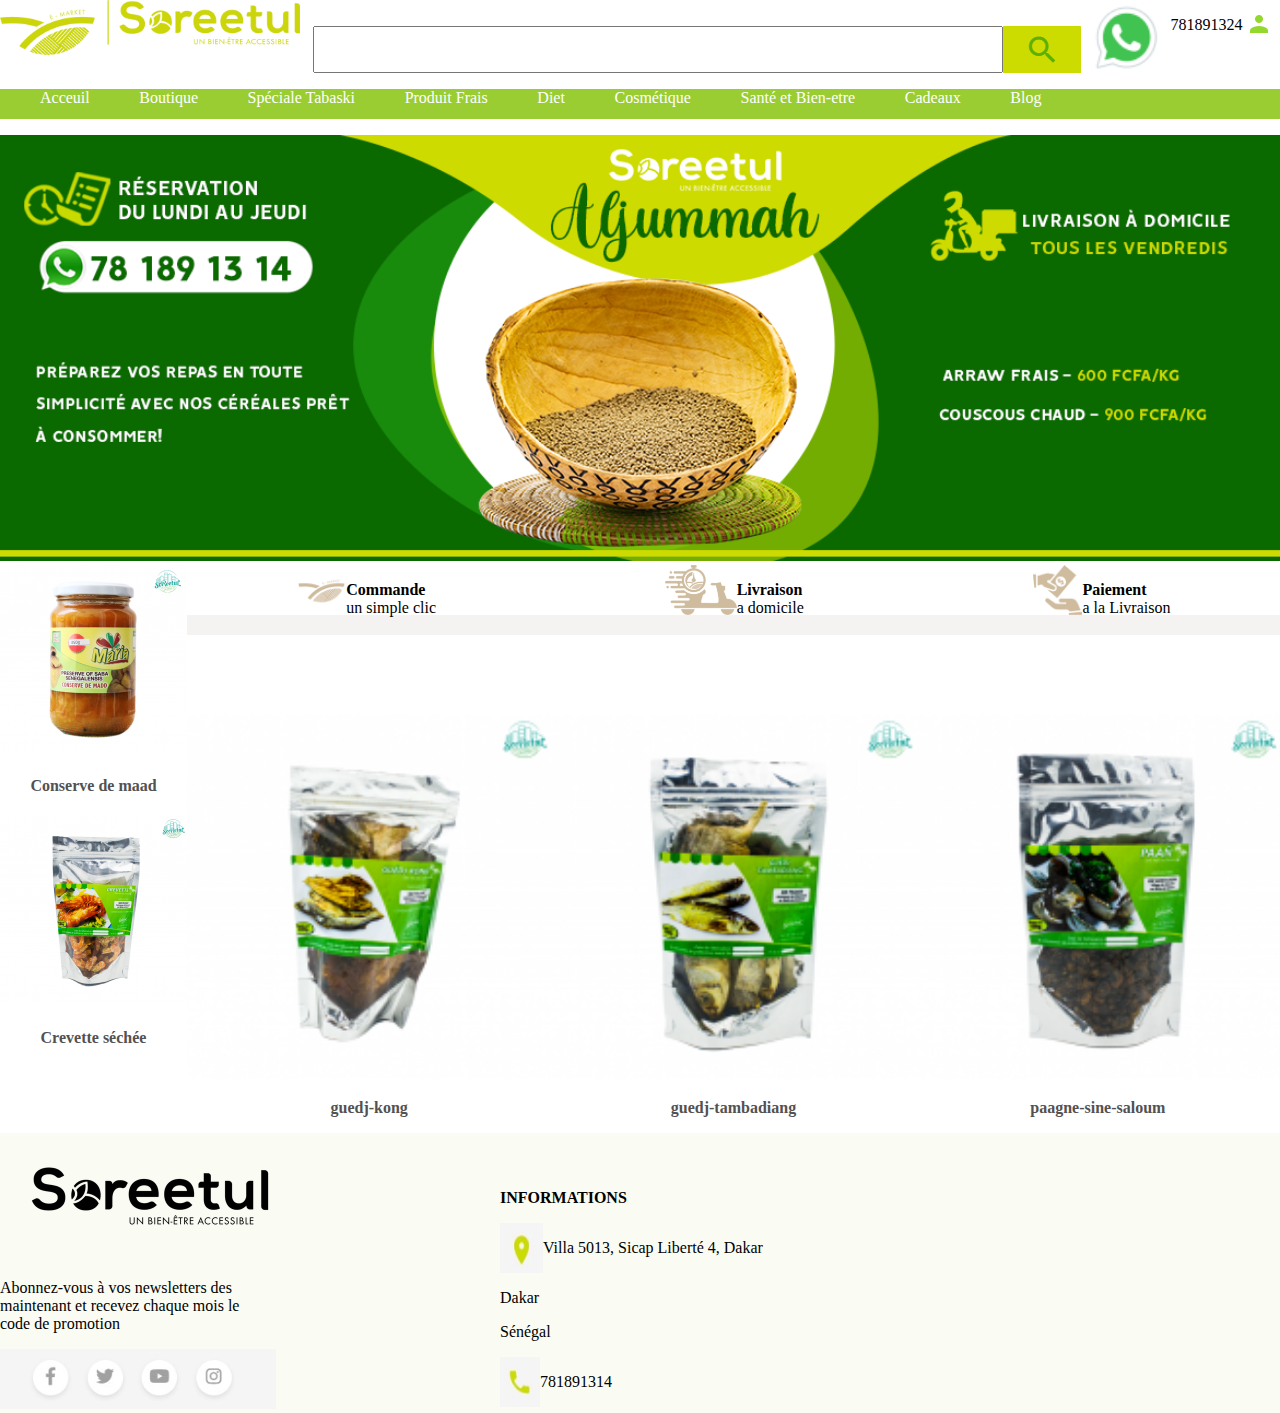
==== index.html @ 8742358b "ajout des fichiers" ====
<!DOCTYPE html>
<html lang="en">
<head>
    <meta charset="UTF-8">
    <meta name="viewport" content="width=, initial-scale=1.0">
    <link rel="icon" type="image/png" href="../image/soreetul-logo.png">
    <link rel="stylesheet" href="./style1.css">
    <title>Soreetul</title>
</head>
<body>
    <!-- -----------------entete de page--------------------------- -->
   <header>
    <section id="debut">
        <div >
            <img  class="imgdebut" src="../image/soreetul-logo-debut.png" alt="">
        </div>
        <div class="recherche">
            <input type="text" name="" id="">
            <img src="../image/recherche.png" alt="">
        </div>
        <div class="infos">
            <img src="../image/icons8-whatsapp-48.png" alt="">
            <p>781891324</p>
            <a href="connexion.html"><img src="../image/icons8-contact-24.png" alt=""></a>
        </div>
    </section>
    <!-- -----------------------Barre de menu--------------------------- -->
    <nav>
        <ul id="menu">
            <li><a href="#">Acceuil</a></li>
            <li><a href="#">Boutique</a></li>
            <li><a href="#">Spéciale Tabaski</a></li>
            <li ><a href="#">Produit Frais</a></li>
            <li><a href="#">Diet</a></li>
            <li><a href="#">Cosmétique</a></li>
            <li><a href="#">Santé et Bien-etre</a></li>
            <li><a href="#">Cadeaux</a></li>
            <li><a href="#">Blog</a></li>

        </ul>
    </nav>
    <section>
        <img class="imgacceuil" src="../image/image-accueil.png" alt="">
    </section>
   </header> 
   <main>
    <section id="left">
        <a href="./maad.html"><img src="../image/conserve-maad.png" alt="">
        <p><h4>Conserve de maad</h4></p>
         </a>
        <a href="./crevette.html">
        <img src="../image/crevette-100g.png" alt="">
        <p><h4>Crevette séchée</h4></p>
        </a>
    </section>
    <section id="right">
        <div class="top">
            <div> 
                <img src="../image/commande.png" alt="">
                <p><strong>Commande </strong><br>un simple clic</p>
            </div>
            <div>
                <img src="../image/Livraison express.png" alt="">
                <p><strong>Livraison</strong> <br> a domicile</p>
            </div>
            <div>
                <img src="../image/cash on delivery1.png" alt="">
                <p><strong>Paiement </strong><br> a la Livraison</p>
            </div>

        </div>
        <div class="buttum">
           <a href="./Guedj-kong.html">
            <img src="../image/guedj-kong-100g.png" alt="">
            <p><strong>guedj-kong</strong></p>
           </a>
           <a href="./Guedj-tambadiang.html">
            <img src="../image/guedj-tambadiang-100g.png" alt="">
            <p><strong>guedj-tambadiang</strong></p>
           </a>
           <a href="./paagne-sine-saloum.html">
            <img src="../image/paagne-sine-saloum-100g.png" alt="">
            <p><strong>paagne-sine-saloum</strong></p>
           </a>

        </div>
    </section>
   </main>
   <footer>
    <section id="droit">
        <img src="../image/logo-pied.jpg" alt="" width="300px">
         <p>Abonnez-vous à vos newsletters des <br>maintenant et recevez chaque mois le <br>code de promotion</p>
        <img src="../image/reseau-social.png" alt="">
    </section>
    <section id="gauche">
        <p><Strong>INFORMATIONS</Strong></p>
            <div>
                <img src="../image/localisation.png" alt="">
                <p>Villa 5013, Sicap Liberté 4, Dakar</p>
            </div>
            <p>Dakar</p>
            <p>Sénégal</p>
            <div>
                <img src="../image/tel.png" alt="">
                <p>781891314</p>
            </div>
    </section>
   </footer>
</body>
</html>
---- style1.css ----
/* ----------------------------debut de page------------------------------------ */
body{
    padding: 0;
    margin: 0;
    width: 100%;
    height: auto;
}
#debut{
    display: flex;
    gap: 1%;

}
.imgdebut{width: 300px;

}
.recherche{
   width: 60%;
   display: flex;
   margin-top: 2%;

}
.recherche input{
    width: 90%;
}
.infos{
    gap: 3%;
    display: flex;

}
.infos a{
    margin-top: 8%;
}
/* -------------------------------barre de navigation-------------------------------- */
#menu{
    display: flex;
    gap: 6%;
    background-color: yellowgreen;
    height: 30px;


}
#menu li{
    list-style-type: none;

}
a{
    text-decoration: none;
    color: rgb(83, 81, 81);

}
#menu a{
    text-decoration: none;
    color:white ;
    background-color: yellowgreen;
    text-wrap: nowrap;

}
#menu a:hover{
    background-color: white;
    color: yellowgreen;
}
.imgacceuil{
    width: 100%;
}
/* ---------------------------les produits------------------------------------- */
.produit{
    width: 500px;
    height: 600px;
}
.secproduit{
    display: flex;
}
.secproduit p{
    font-size: 40px;
    text-align: left;
}
main{
    display: flex;
    margin-top: 20px;
}
#left {
    width: auto;
    display: flex;
    border: none;
}
#left h4{
    text-align: center;
}
#right{
    width: 100%;
    margin-bottom: 0;
}
.top{
    display: flex;
    height: 50px;
    gap: 240px;
    margin-bottom: 80px;
    border-bottom: 20px solid rgb(245, 242, 242);
}
.top div{
  display: flex;
  
}
.buttum{
    display: flex;
   
   
}
.buttum a{
    width: 100%;
    margin:0;

}
.buttum a img{
    width: 100%;
}
.buttum a {
    text-align: center;
}
footer{
    display: flex;
    background-color: rgb(250, 252, 244);
}
footer section div{
    display: flex;
   
}
#gauche{
    margin-top: 40px;
    margin-left: 200px;
   
}
/* ------------------------resposive------------------ */
/* ------------------pour smarthpnone------------------------------------- */
@media only screen and (max-width:767px){
    #debut {
        display: flex;
        gap: 1%;
        flex-wrap: wrap;
    }
    .imgdebut {
        width: 193px;
    }
    .recherche {
        display: flex;
        margin-top: 2%;
        width: 45%;
        height: 25px;
    }
    .infos {
        gap: 29px;
        display: flex;
    }
    #menu {
        display: flex;
        gap: 6%;
        background-color: yellowgreen;
        height: 60px;
        width: 99%;
        flex-wrap: wrap;
        padding-inline-start: 0;
    }
    .imgacceuil {
        width: 99%;
    }
    .produit {
        width: 67%;
        height: auto;
    }
    main {
        display: inline;
        margin-top: 20px;
    }
    #left {
        display: flex;
        border: none;
    }
    .top {
        display: flex;
        height: 55px;
        gap: 0px;
        margin-bottom: 0px;
        border-bottom: 20px solid rgb(245, 242, 242);
    }
    
    footer {
        display: inline-block;
        background-color: rgb(250, 252, 244);
        width: 100%;
    }
    #gauche {
        margin: 0;
        
    }
    .secproduit {
        display: flex;
        flex-direction: column;
    }
    .secproduit p{
        font-size: 30px;
    }
  
}
/* -----------------------pour tablette--------------------------------- */
@media screen and (min-width:768px) and (max-width:1023px){
    #menu {
        display: flex;
        gap: 2%;
        background-color: yellowgreen;
        height: 30px;
    }
    #left {
        width: auto;
        display: inline-block;
        border: none;
    }
    .top {
        display: flex;
        height: 50px;
        gap: 92px;
        margin-bottom: 80px;
        border-bottom: 20px solid rgb(245, 242, 242);
    }
    .secproduit {
        display: flex;
        flex-direction: column;
    }
    .secproduit p{
        font-size: 40px;
    }
    .produit {
        width: 500px;
        height: 500px;
    }
    
    
}
 /* ------------------------pour desktop------------------------- */
 @media screen and (min-width:1024px){
    
    #left {
        width: fit-content;
        display: inline-block;
        border: none;
        margin-right: none;
    }
    main {
        display: flex;
        margin:0;

    }
    body {
        padding: 0;
    margin: 0;
    width: 100%;
    height: auto;
    }
    .produit {
        width: 34%;
        height: 438px;
    }
    .imgacceuil {
        width: 100%;
    }
    #menu {
        display: flex;
        gap: 4%;
        background-color: yellowgreen;
        height: 30px;
    }
    .top {
        justify-content: center;
        display: flex;
        height: 50px;
        gap: 229px;
        margin-bottom: 80px;
        border-bottom: 20px solid rgb(245, 242, 242);
    }

}
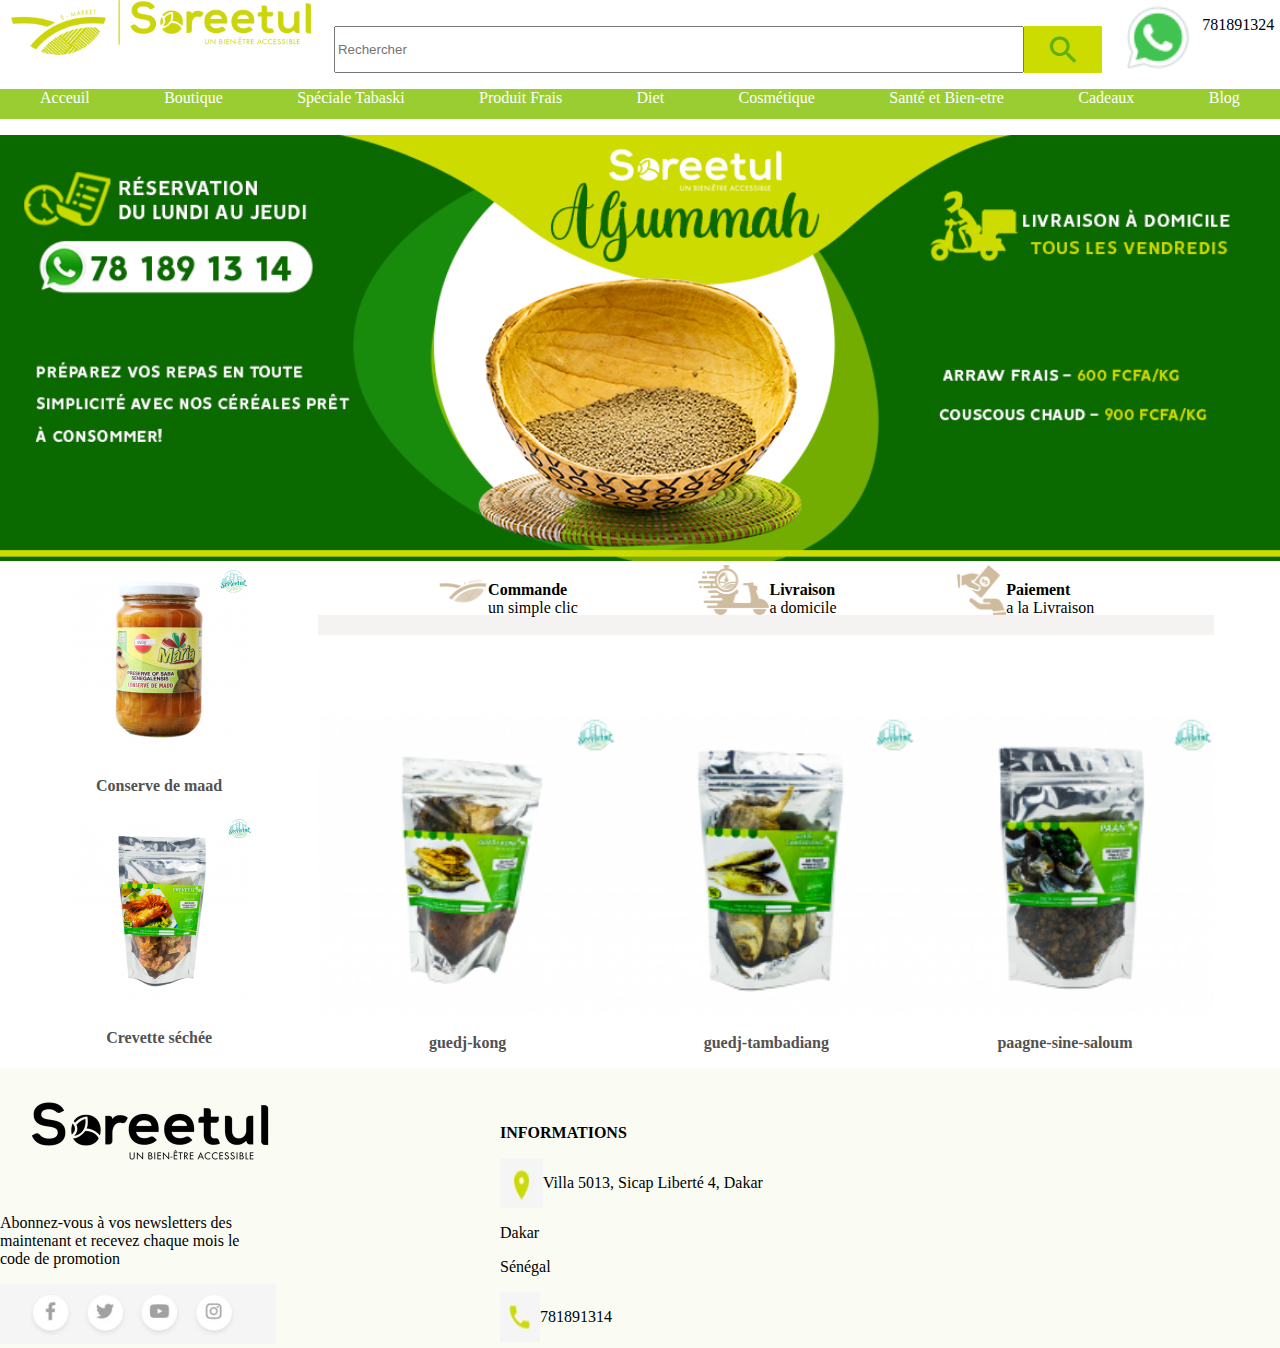
==== commit 6bca0a61: "ajout" ====
--- a/index.html
+++ b/index.html
@@ -3,7 +3,7 @@
 <head>
     <meta charset="UTF-8">
     <meta name="viewport" content="width=, initial-scale=1.0">
-    <link rel="icon" type="image/png" href="../image/soreetul-logo.png">
+    <link rel="icon" type="image/png" href="./image/soreetul-logo.png">
     <link rel="stylesheet" href="./style1.css">
     <title>Soreetul</title>
 </head>
@@ -12,16 +12,16 @@
    <header>
     <section id="debut">
         <div >
-            <img  class="imgdebut" src="../image/soreetul-logo-debut.png" alt="">
+            <img  class="imgdebut" src="./image/soreetul-logo-debut.png" alt="">
         </div>
         <div class="recherche">
-            <input type="text" name="" id="">
-            <img src="../image/recherche.png" alt="">
+            <input type="text" placeholder="Rechercher">
+            <img src="./image/recherche.png" alt="" >
         </div>
         <div class="infos">
-            <img src="../image/icons8-whatsapp-48.png" alt="">
+            <img src="./image/icons8-whatsapp-48.png" alt="">
             <p>781891324</p>
-            <a href="connexion.html"><img src="../image/icons8-contact-24.png" alt=""></a>
+            <a href="connexion.html"><img src="./image/icons8-contact-24.png" alt=""></a>
         </div>
     </section>
     <!-- -----------------------Barre de menu--------------------------- -->
@@ -40,46 +40,46 @@
         </ul>
     </nav>
     <section>
-        <img class="imgacceuil" src="../image/image-accueil.png" alt="">
+        <img class="imgacceuil" src="./image/image-accueil.png" alt="">
     </section>
    </header> 
    <main>
     <section id="left">
-        <a href="./maad.html"><img src="../image/conserve-maad.png" alt="">
+        <a href="./maad.html"><img src="./image/conserve-maad.png" alt="">
         <p><h4>Conserve de maad</h4></p>
          </a>
         <a href="./crevette.html">
-        <img src="../image/crevette-100g.png" alt="">
+        <img src="./image/crevette-100g.png" alt="">
         <p><h4>Crevette séchée</h4></p>
         </a>
     </section>
     <section id="right">
         <div class="top">
             <div> 
-                <img src="../image/commande.png" alt="">
+                <img src="./image/commande.png" alt="">
                 <p><strong>Commande </strong><br>un simple clic</p>
             </div>
             <div>
-                <img src="../image/Livraison express.png" alt="">
+                <img src="./image/Livraison express.png" alt="">
                 <p><strong>Livraison</strong> <br> a domicile</p>
             </div>
             <div>
-                <img src="../image/cash on delivery1.png" alt="">
+                <img src="./image/cash on delivery1.png" alt="">
                 <p><strong>Paiement </strong><br> a la Livraison</p>
             </div>
 
         </div>
         <div class="buttum">
            <a href="./Guedj-kong.html">
-            <img src="../image/guedj-kong-100g.png" alt="">
+            <img class="commande" src="./image/guedj-kong-100g.png" alt="">
             <p><strong>guedj-kong</strong></p>
            </a>
            <a href="./Guedj-tambadiang.html">
-            <img src="../image/guedj-tambadiang-100g.png" alt="">
+            <img src="./image/guedj-tambadiang-100g.png" alt="">
             <p><strong>guedj-tambadiang</strong></p>
            </a>
            <a href="./paagne-sine-saloum.html">
-            <img src="../image/paagne-sine-saloum-100g.png" alt="">
+            <img src="./image/paagne-sine-saloum-100g.png" alt="">
             <p><strong>paagne-sine-saloum</strong></p>
            </a>
 
@@ -88,20 +88,20 @@
    </main>
    <footer>
     <section id="droit">
-        <img src="../image/logo-pied.jpg" alt="" width="300px">
+        <img src="./image/logo-pied.jpg" alt="" width="300px">
          <p>Abonnez-vous à vos newsletters des <br>maintenant et recevez chaque mois le <br>code de promotion</p>
-        <img src="../image/reseau-social.png" alt="">
+        <img src="./image/reseau-social.png" alt="">
     </section>
     <section id="gauche">
         <p><Strong>INFORMATIONS</Strong></p>
             <div>
-                <img src="../image/localisation.png" alt="">
+                <img src="./image/localisation.png" alt="">
                 <p>Villa 5013, Sicap Liberté 4, Dakar</p>
             </div>
             <p>Dakar</p>
             <p>Sénégal</p>
             <div>
-                <img src="../image/tel.png" alt="">
+                <img src="./image/tel.png" alt="">
                 <p>781891314</p>
             </div>
     </section>
--- a/style1.css
+++ b/style1.css
@@ -7,7 +7,7 @@
 }
 #debut{
     display: flex;
-    gap: 1%;
+    justify-content: space-evenly;
 
 }
 .imgdebut{width: 300px;
@@ -76,24 +76,31 @@
 }
 main{
     display: flex;
-    margin-top: 20px;
+    justify-content: space-evenly;
+    /* column-gap: 10%; */
+    width: 100%;
 }
 #left {
-    width: auto;
-    display: flex;
-    border: none;
+
+    display: flex;
+   
+
+ 
+}
+#left a{
+    width: 100%;
 }
 #left h4{
     text-align: center;
 }
 #right{
-    width: 100%;
-    margin-bottom: 0;
+   width: auto;
+  
 }
 .top{
     display: flex;
     height: 50px;
-    gap: 240px;
+    justify-content: space-evenly;
     margin-bottom: 80px;
     border-bottom: 20px solid rgb(245, 242, 242);
 }
@@ -103,6 +110,8 @@
 }
 .buttum{
     display: flex;
+    
+   
    
    
 }
@@ -175,10 +184,12 @@
         display: flex;
         border: none;
     }
+    /* ------------------------------ */
     .top {
+        width: 381px;
         display: flex;
         height: 55px;
-        gap: 0px;
+        justify-content: space-evenly;
         margin-bottom: 0px;
         border-bottom: 20px solid rgb(245, 242, 242);
     }
@@ -199,6 +210,9 @@
     .secproduit p{
         font-size: 30px;
     }
+    .commande{
+        width: 16px;
+    }
   
 }
 /* -----------------------pour tablette--------------------------------- */
@@ -237,9 +251,14 @@
 }
  /* ------------------------pour desktop------------------------- */
  @media screen and (min-width:1024px){
-    
+
+    #debut {
+        display: flex;
+        gap: 1%;
+    }
+
     #left {
-        width: fit-content;
+        
         display: inline-block;
         border: none;
         margin-right: none;
@@ -248,10 +267,9 @@
         display: flex;
         margin:0;
 
+
     }
     body {
-        padding: 0;
-    margin: 0;
     width: 100%;
     height: auto;
     }
@@ -262,9 +280,12 @@
     .imgacceuil {
         width: 100%;
     }
+    #right {
+        width: 70%;
+    }
     #menu {
         display: flex;
-        gap: 4%;
+        gap: 6%;
         background-color: yellowgreen;
         height: 30px;
     }
@@ -272,7 +293,7 @@
         justify-content: center;
         display: flex;
         height: 50px;
-        gap: 229px;
+        justify-content: space-evenly;
         margin-bottom: 80px;
         border-bottom: 20px solid rgb(245, 242, 242);
     }
